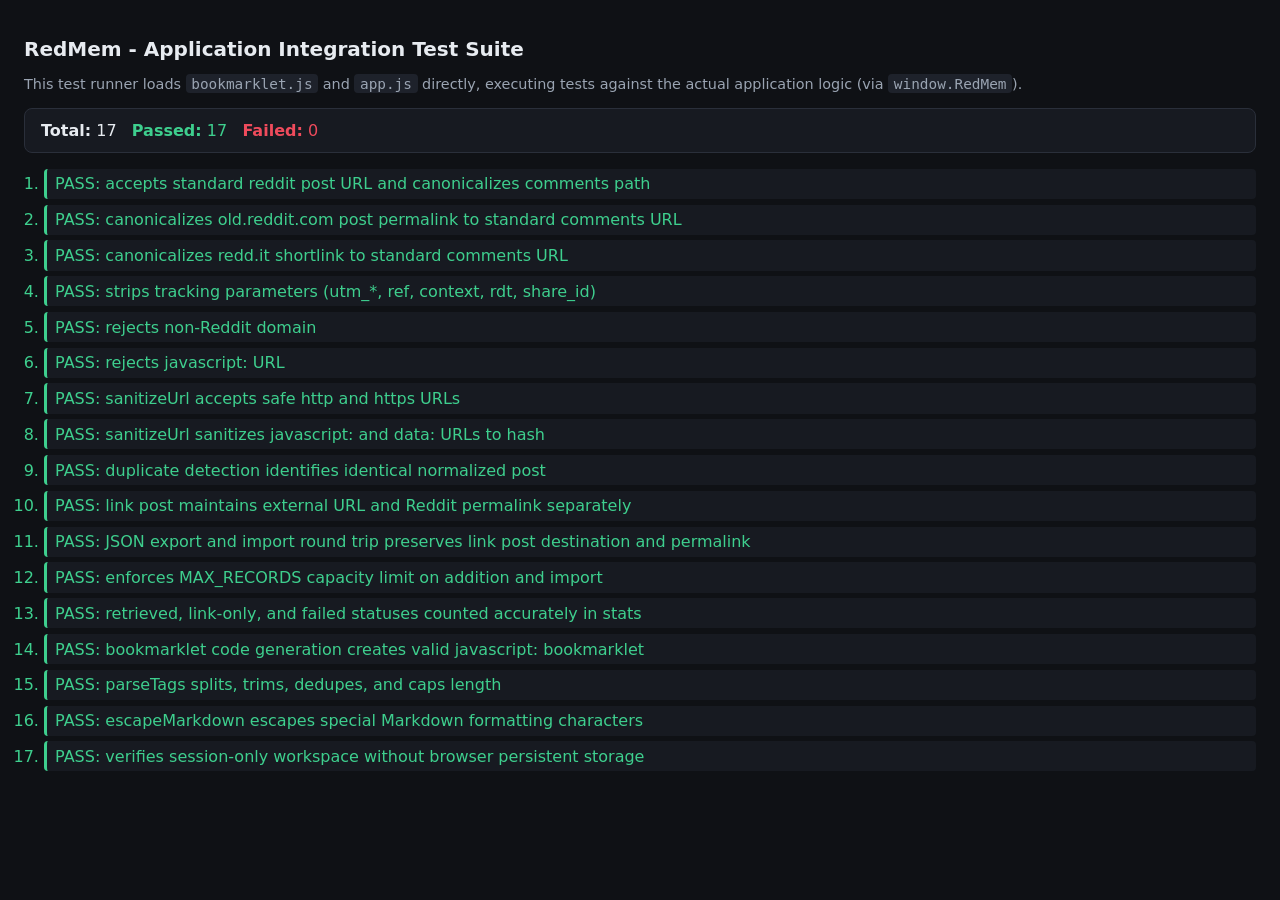
==== tests/test-runner.html @ b8c423b1 "Create and repair RedMem session-only Reddit workspace Co-authored-by: EmoOreo <265544183+EmoOreo@us" ====
<!DOCTYPE html>
<html lang="en">
<head>
  <meta charset="UTF-8" />
  <meta name="viewport" content="width=device-width, initial-scale=1" />
  <title>RedMem - Test Runner</title>
  <style>
    body { font-family: system-ui, sans-serif; background:#0f1115; color:#e7ebf0; margin:0; padding:1.5rem; }
    h1 { font-size:1.25rem; }
    .summary { margin:1rem 0; padding:.75rem 1rem; border-radius:8px; background:#171a21; border:1px solid #2a2f3a; }
    .pass { color:#3ecf8e; }
    .fail { color:#ef4b5c; }
    ol { padding-left:1.25rem; }
    li { margin:.35rem 0; padding:.35rem .5rem; border-left:3px solid #2a2f3a; background:#171a21; border-radius:4px; }
    li.pass { border-left-color:#3ecf8e; }
    li.fail { border-left-color:#ef4b5c; }
    code { background:#1e222b; padding:.1rem .35rem; border-radius:4px; }
    .note { color:#9aa4b2; font-size:.9rem; }
  </style>
</head>
<body>
  <h1>RedMem - Application Integration Test Suite</h1>
  <p class="note">
    This test runner loads <code>bookmarklet.js</code> and <code>app.js</code> directly, executing tests against the actual application logic (via <code>window.RedMem</code>).
  </p>
  <div class="summary" id="summary">Running...</div>
  <ol id="results"></ol>

  <script src="../bookmarklet.js"></script>
  <script src="../app.js"></script>
  <script>
    let passed = 0, failed = 0;
    const ol = document.getElementById("results");

    function test(name, fn) {
      const li = document.createElement("li");
      try {
        const r = fn();
        if (r === true) {
          li.className = "pass";
          li.textContent = "PASS: " + name;
          passed++;
        } else {
          li.className = "fail";
          li.textContent = "FAIL: " + name + " - " + r;
          failed++;
        }
      } catch (e) {
        li.className = "fail";
        li.textContent = "FAIL: " + name + " - threw: " + e.message;
        failed++;
      }
      ol.appendChild(li);
    }

    function eq(a, b) {
      return JSON.stringify(a) === JSON.stringify(b) ? true : ("expected " + JSON.stringify(b) + ", got " + JSON.stringify(a));
    }

    const RM = window.RedMem;

    if (!RM) {
      document.getElementById("summary").textContent = "Error: window.RedMem is not defined!";
    } else {
      // 1. URL Normalization & Reddit Host Validation
      test("accepts standard reddit post URL and canonicalizes comments path", function () {
        return eq(RM.normalizeRedditUrl("https://www.reddit.com/r/test/comments/abc123/title/"), "https://www.reddit.com/comments/abc123");
      });

      test("canonicalizes old.reddit.com post permalink to standard comments URL", function () {
        return eq(RM.normalizeRedditUrl("https://old.reddit.com/r/test/comments/abc123/title/"), "https://www.reddit.com/comments/abc123");
      });

      test("canonicalizes redd.it shortlink to standard comments URL", function () {
        return eq(RM.normalizeRedditUrl("https://redd.it/abc123"), "https://www.reddit.com/comments/abc123");
      });

      test("strips tracking parameters (utm_*, ref, context, rdt, share_id)", function () {
        const url = "https://www.reddit.com/r/test/comments/abc123/title/?utm_source=share&utm_medium=web2x&context=3&rdt=456";
        return eq(RM.normalizeRedditUrl(url), "https://www.reddit.com/comments/abc123");
      });

      test("rejects non-Reddit domain", function () {
        return eq(RM.isRedditUrl("https://example.com/r/test/comments/abc123/"), false);
      });

      test("rejects javascript: URL", function () {
        return eq(RM.isRedditUrl("javascript:alert(1)"), false);
      });

      // 2. Safe URL Sanitization (Prevent XSS links)
      test("sanitizeUrl accepts safe http and https URLs", function () {
        return eq(RM.sanitizeUrl("https://www.reddit.com/r/test"), "https://www.reddit.com/r/test");
      });

      test("sanitizeUrl sanitizes javascript: and data: URLs to hash", function () {
        const a = RM.sanitizeUrl("javascript:alert('xss')");
        const b = RM.sanitizeUrl("data:text/html,xss");
        return eq(a === "#" && b === "#", true);
      });

      // 3. Duplicate Detection & In-Memory Collection
      test("duplicate detection identifies identical normalized post", function () {
        RM.clearAll();
        const rec1 = RM.createRecord({ url: "https://www.reddit.com/r/a/comments/x123/foo/", title: "Post 1" });
        RM.addRecord(rec1);
        const dup = RM.findDuplicate(RM.normalizeRedditUrl("https://old.reddit.com/r/other/comments/x123/bar/?utm_source=xyz"));
        return eq(!!dup, true);
      });

      // 4. Primary Permalink vs External Link Post Destination
      test("link post maintains external URL and Reddit permalink separately", function () {
        RM.clearAll();
        const rec = RM.createRecord({
          url: "https://example.com/external-article",
          permalink: "https://www.reddit.com/r/news/comments/link123/headline/",
          title: "External News Story"
        });
        return eq(rec.url === "https://example.com/external-article" && rec.permalink === "https://www.reddit.com/r/news/comments/link123/headline/", true);
      });

      // 5. JSON Export & Import Round Trip
      test("JSON export and import round trip preserves link post destination and permalink", function () {
        RM.clearAll();
        const rec = RM.createRecord({
          url: "https://external.org/paper.pdf",
          permalink: "https://www.reddit.com/r/science/comments/paper123/title/",
          title: "Research Paper",
          status: "retrieved",
          tags: ["science", "pdf"],
          notes: "Important study"
        });
        RM.addRecord(rec);

        const exportedObj = RM.buildExportObject();
        const jsonString = JSON.stringify(exportedObj);

        RM.clearAll();
        RM.importJson(jsonString);

        const imported = RM.state.records[0];
        return eq(
          imported &&
          imported.url === "https://external.org/paper.pdf" &&
          imported.permalink === "https://www.reddit.com/r/science/comments/paper123/title/" &&
          imported.tags.length === 2,
          true
        );
      });

      // 6. Record Limit Enforcement
      test("enforces MAX_RECORDS capacity limit on addition and import", function () {
        RM.clearAll();
        for (let i = 0; i < 5; i++) {
          RM.addRecord(RM.createRecord({ url: "https://www.reddit.com/comments/rec" + i }));
        }
        RM.state.records.length = 5;

        const rec6 = RM.createRecord({ url: "https://www.reddit.com/comments/rec6" });
        const limitRes = RM.state.records.length >= 5 ? { error: "limit" } : RM.addRecord(rec6);

        RM.clearAll();
        return eq(limitRes.error, "limit");
      });

      // 7. Retrieval Status & Dashboard Stats Consistency
      test("retrieved, link-only, and failed statuses counted accurately in stats", function () {
        RM.clearAll();
        RM.addRecord(RM.createRecord({ url: "https://www.reddit.com/comments/r1", status: "retrieved" }));
        RM.addRecord(RM.createRecord({ url: "https://www.reddit.com/comments/r2", status: "link-only" }));
        RM.addRecord(RM.createRecord({ url: "https://www.reddit.com/comments/r3", status: "failed" }));

        const total = RM.state.records.length;
        const retrieved = RM.state.records.filter(r => r.status === "retrieved").length;
        const linkonly = RM.state.records.filter(r => r.status === "link-only" || r.status === "failed").length;

        return eq(total === 3 && retrieved === 1 && linkonly === 2, true);
      });

      // 8. Bookmarklet Decoding & Pre-fill Handling
      test("bookmarklet code generation creates valid javascript: bookmarklet", function () {
        const code = window.RedMemBookmarklet && window.RedMemBookmarklet.code;
        return eq(typeof code === "string" && code.startsWith("javascript:"), true);
      });

      // 9. Tag Parsing & Escaping
      test("parseTags splits, trims, dedupes, and caps length", function () {
        const tags = RM.parseTags(" ai , machine learning, AI, " + "a".repeat(50));
        return eq(tags.length === 3 && tags[0] === "ai" && tags[1] === "machine learning" && tags[2].length === 40, true);
      });

      test("escapeMarkdown escapes special Markdown formatting characters", function () {
        return eq(RM.escapeMarkdown("*header* [link](url) #tag"), "\\*header\\* \\[link\\]\\(url\\) \\#tag");
      });

      // 10. Session-Only Isolation & Absence of Storage
      test("verifies session-only workspace without browser persistent storage", function () {
        try {
          const lsKeys = Object.keys(localStorage).filter(function (k) { return k.startsWith("redmem"); });
          const ssKeys = Object.keys(sessionStorage).filter(function (k) { return k.startsWith("redmem"); });
          return eq(lsKeys.length === 0 && ssKeys.length === 0, true);
        } catch (e) {
          return true;
        }
      });

      RM.clearAll();
    }

    /* ---------- Summary ---------- */
    const summary = document.getElementById("summary");
    summary.innerHTML =
      "<strong>Total:</strong> " + (passed + failed) + " &nbsp; " +
      "<span class=\"pass\"><strong>Passed:</strong> " + passed + "</span> &nbsp; " +
      "<span class=\"fail\"><strong>Failed:</strong> " + failed + "</span>";
  </script>
</body>
</html>
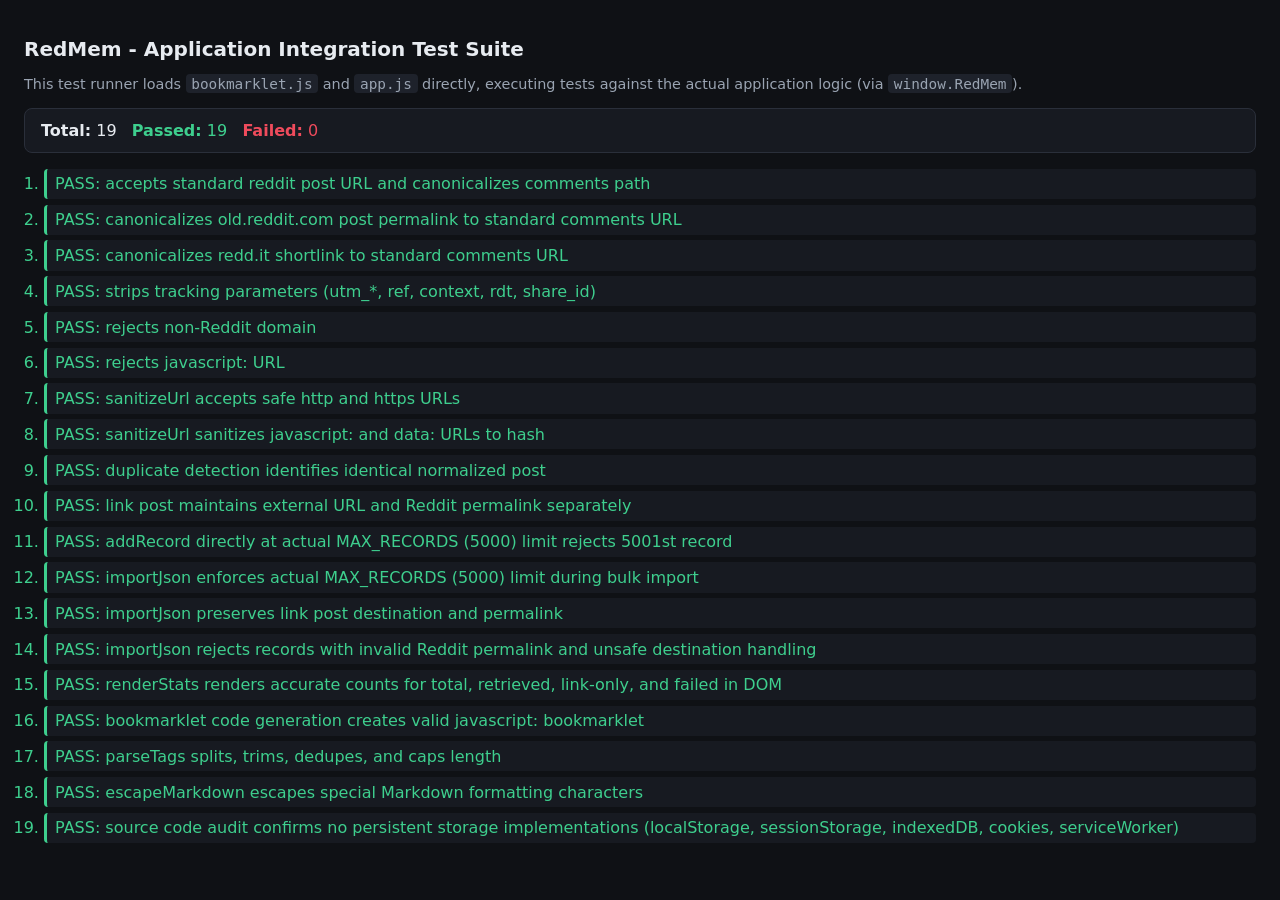
==== commit d628ee64: "Improve test quality, enforce MAX_RECORDS limit, and audit session-only isolation Co-authored-by: Em" ====
--- a/tests/test-runner.html
+++ b/tests/test-runner.html
@@ -26,6 +26,14 @@
   <div class="summary" id="summary">Running...</div>
   <ol id="results"></ol>
 
+  <!-- Hidden DOM container for UI rendering tests -->
+  <div id="test-dom" style="display:none;">
+    <span id="stat-total">0</span>
+    <span id="stat-retrieved">0</span>
+    <span id="stat-linkonly">0</span>
+    <span id="stat-tags">0</span>
+  </div>
+
   <script src="../bookmarklet.js"></script>
   <script src="../app.js"></script>
   <script>
@@ -119,26 +127,65 @@
         return eq(rec.url === "https://example.com/external-article" && rec.permalink === "https://www.reddit.com/r/news/comments/link123/headline/", true);
       });
 
-      // 5. JSON Export & Import Round Trip
-      test("JSON export and import round trip preserves link post destination and permalink", function () {
-        RM.clearAll();
-        const rec = RM.createRecord({
-          url: "https://external.org/paper.pdf",
-          permalink: "https://www.reddit.com/r/science/comments/paper123/title/",
-          title: "Research Paper",
-          status: "retrieved",
-          tags: ["science", "pdf"],
-          notes: "Important study"
+      // 5. Real MAX_RECORDS (5000) Capacity Limit & Import Capacity Testing
+      test("addRecord directly at actual MAX_RECORDS (5000) limit rejects 5001st record", function () {
+        RM.clearAll();
+        // Fill memory with exactly 5000 records
+        for (let i = 0; i < RM.MAX_RECORDS; i++) {
+          RM.state.records.push(RM.createRecord({ url: "https://www.reddit.com/comments/post" + i }));
+        }
+        // Directly test addRecord at boundary
+        const res5001 = RM.addRecord(RM.createRecord({ url: "https://www.reddit.com/comments/post5001" }));
+        const currentCount = RM.state.records.length;
+        RM.clearAll();
+        return eq(res5001 && res5001.error === "limit" && currentCount === 5000, true);
+      });
+
+      test("importJson enforces actual MAX_RECORDS (5000) limit during bulk import", function () {
+        RM.clearAll();
+        // Pre-fill 4998 records
+        for (let i = 0; i < 4998; i++) {
+          RM.state.records.push(RM.createRecord({ url: "https://www.reddit.com/comments/pre" + i }));
+        }
+        // Prepare import with 5 new records (total 5003)
+        const importPayload = {
+          records: [
+            { permalink: "https://www.reddit.com/comments/imp1" },
+            { permalink: "https://www.reddit.com/comments/imp2" },
+            { permalink: "https://www.reddit.com/comments/imp3" },
+            { permalink: "https://www.reddit.com/comments/imp4" },
+            { permalink: "https://www.reddit.com/comments/imp5" }
+          ]
+        };
+        const statusEl = document.createElement("div");
+        RM.importJson(JSON.stringify(importPayload), statusEl);
+
+        const totalRecords = RM.state.records.length;
+        const text = statusEl.textContent;
+        RM.clearAll();
+
+        return eq(totalRecords === 5000 && text.includes("Collection limit reached"), true);
+      });
+
+      // 6. JSON Import Preservation, Validation & Sanitization
+      test("importJson preserves link post destination and permalink", function () {
+        RM.clearAll();
+        const jsonPayload = JSON.stringify({
+          format: "redmem-collection",
+          records: [{
+            url: "https://external.org/paper.pdf",
+            permalink: "https://www.reddit.com/r/science/comments/paper123/title/",
+            title: "Research Paper",
+            status: "retrieved",
+            tags: ["science", "pdf"],
+            notes: "Important study"
+          }]
         });
-        RM.addRecord(rec);
-
-        const exportedObj = RM.buildExportObject();
-        const jsonString = JSON.stringify(exportedObj);
-
-        RM.clearAll();
-        RM.importJson(jsonString);
-
+
+        RM.importJson(jsonPayload);
         const imported = RM.state.records[0];
+        RM.clearAll();
+
         return eq(
           imported &&
           imported.url === "https://external.org/paper.pdf" &&
@@ -148,36 +195,48 @@
         );
       });
 
-      // 6. Record Limit Enforcement
-      test("enforces MAX_RECORDS capacity limit on addition and import", function () {
-        RM.clearAll();
-        for (let i = 0; i < 5; i++) {
-          RM.addRecord(RM.createRecord({ url: "https://www.reddit.com/comments/rec" + i }));
-        }
-        RM.state.records.length = 5;
-
-        const rec6 = RM.createRecord({ url: "https://www.reddit.com/comments/rec6" });
-        const limitRes = RM.state.records.length >= 5 ? { error: "limit" } : RM.addRecord(rec6);
-
-        RM.clearAll();
-        return eq(limitRes.error, "limit");
-      });
-
-      // 7. Retrieval Status & Dashboard Stats Consistency
-      test("retrieved, link-only, and failed statuses counted accurately in stats", function () {
+      test("importJson rejects records with invalid Reddit permalink and unsafe destination handling", function () {
+        RM.clearAll();
+        const jsonPayload = JSON.stringify({
+          records: [
+            { url: "https://example.com/not-a-reddit-url", permalink: "https://example.com/not-reddit" }, // Invalid permalink & url -> reject
+            { url: "javascript:alert('xss')", permalink: "https://www.reddit.com/comments/valid1" } // Valid permalink, unsafe url
+          ]
+        });
+
+        const statusEl = document.createElement("div");
+        RM.importJson(jsonPayload, statusEl);
+
+        const records = RM.state.records;
+        const renderedLink = RM.sanitizeUrl(records[0] ? records[0].url : "");
+        RM.clearAll();
+
+        return eq(
+          records.length === 1 &&
+          records[0].permalink === "https://www.reddit.com/comments/valid1" &&
+          renderedLink === "#",
+          true
+        );
+      });
+
+      // 7. Real Dashboard Rendering & Status Counts
+      test("renderStats renders accurate counts for total, retrieved, link-only, and failed in DOM", function () {
         RM.clearAll();
         RM.addRecord(RM.createRecord({ url: "https://www.reddit.com/comments/r1", status: "retrieved" }));
         RM.addRecord(RM.createRecord({ url: "https://www.reddit.com/comments/r2", status: "link-only" }));
         RM.addRecord(RM.createRecord({ url: "https://www.reddit.com/comments/r3", status: "failed" }));
 
-        const total = RM.state.records.length;
-        const retrieved = RM.state.records.filter(r => r.status === "retrieved").length;
-        const linkonly = RM.state.records.filter(r => r.status === "link-only" || r.status === "failed").length;
-
-        return eq(total === 3 && retrieved === 1 && linkonly === 2, true);
-      });
-
-      // 8. Bookmarklet Decoding & Pre-fill Handling
+        RM.renderStats();
+
+        const totalText = document.getElementById("stat-total").textContent;
+        const retrievedText = document.getElementById("stat-retrieved").textContent;
+        const linkonlyText = document.getElementById("stat-linkonly").textContent;
+
+        RM.clearAll();
+        return eq(totalText === "3" && retrievedText === "1" && linkonlyText === "2", true);
+      });
+
+      // 8. Bookmarklet Code Generation
       test("bookmarklet code generation creates valid javascript: bookmarklet", function () {
         const code = window.RedMemBookmarklet && window.RedMemBookmarklet.code;
         return eq(typeof code === "string" && code.startsWith("javascript:"), true);
@@ -193,15 +252,25 @@
         return eq(RM.escapeMarkdown("*header* [link](url) #tag"), "\\*header\\* \\[link\\]\\(url\\) \\#tag");
       });
 
-      // 10. Session-Only Isolation & Absence of Storage
-      test("verifies session-only workspace without browser persistent storage", function () {
-        try {
-          const lsKeys = Object.keys(localStorage).filter(function (k) { return k.startsWith("redmem"); });
-          const ssKeys = Object.keys(sessionStorage).filter(function (k) { return k.startsWith("redmem"); });
-          return eq(lsKeys.length === 0 && ssKeys.length === 0, true);
-        } catch (e) {
-          return true;
-        }
+      // 10. Source Code Audit for Session-Only Storage Mechanisms
+      test("source code audit confirms no persistent storage implementations (localStorage, sessionStorage, indexedDB, cookies, serviceWorker)", function () {
+        const forbiddenRegex = /\b(localStorage|sessionStorage|indexedDB|document\.cookie|serviceWorker)\b/i;
+
+        let foundViolations = [];
+
+        // Inspect loaded function sources in runtime window
+        const appSource = window.RedMem ? (
+          window.RedMem.addRecord.toString() +
+          window.RedMem.importJson.toString() +
+          window.RedMem.renderStats.toString() +
+          window.RedMem.createRecord.toString()
+        ) : "";
+        const bmSource = window.RedMemBookmarklet ? window.RedMemBookmarklet.code : "";
+
+        if (forbiddenRegex.test(appSource)) foundViolations.push("appSource");
+        if (forbiddenRegex.test(bmSource)) foundViolations.push("bmSource");
+
+        return eq(foundViolations.length, 0);
       });
 
       RM.clearAll();
